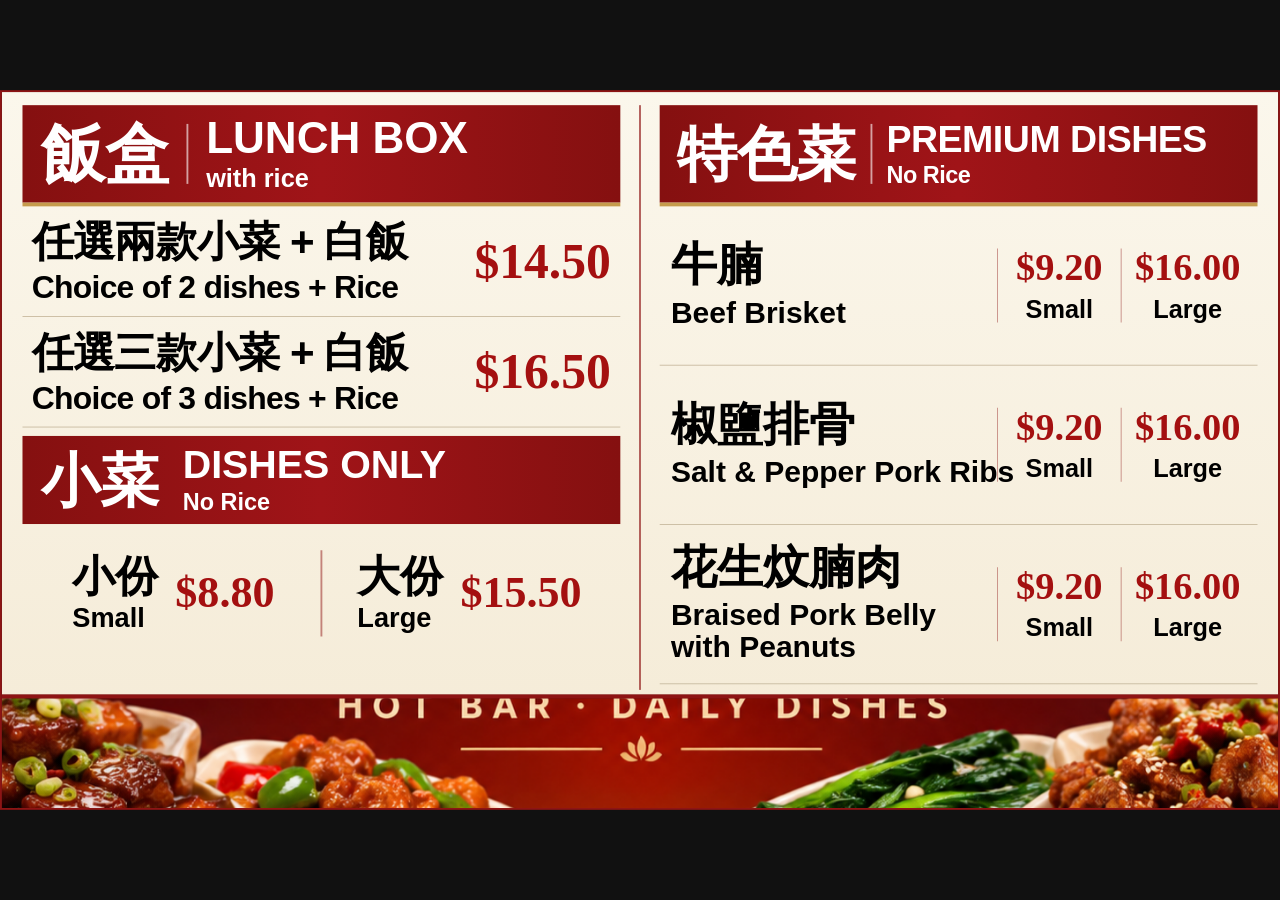
==== lunchbox.html @ f1360cfd "Update lunchbox.html" ====
<!DOCTYPE html>
<html lang="en">
<head>
<meta charset="UTF-8">

<meta
  name="viewport"
  content="width=device-width, initial-scale=1.0, maximum-scale=1.0"
>

<title>飯盒 | Lunch Box</title>

<style>

* {
  box-sizing: border-box;
}

html,
body {
  width: 100%;
  height: 100%;
  margin: 0;
  padding: 0;
  overflow: hidden;
  background: #111;
}

body {
  font-family:
    Arial,
    "Microsoft JhengHei",
    "PingFang TC",
    "Noto Sans CJK TC",
    sans-serif;
}


/* ========================================
   1366 × 768 DISPLAY CANVAS
   ======================================== */

#viewport {
  position: fixed;
  inset: 0;

  display: flex;
  align-items: center;
  justify-content: center;

  overflow: hidden;
  background: #111;
}

#menu {
  position: absolute;

  width: 1366px;
  height: 768px;

  left: 50%;
  top: 50%;

  transform-origin: center center;

  overflow: hidden;

  background:
    linear-gradient(
      180deg,
      #fbf7ec 0%,
      #f4ead5 100%
    );

  border: 2px solid #8d1414;
}


/* ========================================
   MAIN MENU AREA
   643 + 125 = 768
   ======================================== */

.menu-body {
  height: 643px;

  display: grid;

  grid-template-columns:
    1fr
    2px
    1fr;

  padding:
    14px 22px
    5px 22px;
}

.middle-divider {
  background:
    rgba(145,24,24,0.70);
}

.left {
  min-width: 0;
  padding-right: 20px;
}

.right {
  min-width: 0;
  padding-left: 20px;
}


/* ========================================
   MAIN RED HEADERS
   ======================================== */

.panel-header {
  height: 108px;

  display: flex;
  align-items: center;

  padding:
    0 20px;

  background:
    linear-gradient(
      90deg,
      #851010,
      #a01418,
      #851010
    );

  color: white;

  border-bottom:
    4px solid #c59b4c;

  overflow: hidden;
}

.panel-header-cn {
  flex-shrink: 0;

  font-size: 68px;
  font-weight: 900;

  line-height: 1;

  white-space: nowrap;
}

.panel-header-divider {
  flex-shrink: 0;

  width: 2px;
  height: 64px;

  margin:
    0 19px;

  background:
    rgba(255,255,255,0.60);
}

.panel-header-en {
  min-width: 0;

  font-size: 47px;
  font-weight: 900;

  line-height: 0.92;

  white-space: nowrap;
}

.panel-header-en small {
  display: block;

  margin-top: 9px;

  font-size: 27px;
  font-weight: 800;
}


/* Right header slightly tighter */

.right .panel-header {
  padding-left: 18px;
  padding-right: 12px;
}

.right .panel-header-cn {
  font-size: 64px;
}

.right .panel-header-divider {
  margin-left: 15px;
  margin-right: 15px;
}

.right .panel-header-en {
  font-size: 40px;
  letter-spacing: -0.5px;
}

.right .panel-header-en small {
  font-size: 25px;
}


/* ========================================
   LUNCH BOX OPTIONS
   ======================================== */

.lunch-row {
  height: 118px;

  display: grid;

  grid-template-columns:
    minmax(0,1fr)
    174px;

  align-items: center;

  padding:
    4px 10px;

  border-bottom:
    1px solid #cbbda3;
}

.lunch-copy {
  min-width: 0;
}

.lunch-cn {
  font-size: 45px;
  font-weight: 900;

  line-height: 1;

  white-space: nowrap;

  letter-spacing: -1px;
}

.lunch-en {
  margin-top: 9px;

  font-size: 34px;
  font-weight: 900;

  line-height: 1;

  white-space: nowrap;

  letter-spacing: -0.8px;
}

.price {
  text-align: right;

  font-family:
    Georgia,
    "Times New Roman",
    serif;

  font-size: 53px;
  font-weight: 800;

  line-height: 1;

  color: #a41010;

  white-space: nowrap;
}


/* ========================================
   DISHES ONLY HEADER
   ======================================== */

.dishes-header {
  height: 94px;

  margin-top: 9px;

  display: flex;
  align-items: center;

  padding:
    0 20px;

  background:
    linear-gradient(
      90deg,
      #851010,
      #a01418,
      #851010
    );

  color: white;
}

.dishes-cn {
  flex-shrink: 0;

  font-size: 63px;
  font-weight: 900;

  line-height: 1;

  white-space: nowrap;
}

.dishes-en {
  margin-left: 25px;

  font-size: 42px;
  font-weight: 900;

  line-height: 0.9;

  white-space: nowrap;
}

.dishes-en small {
  display: block;

  margin-top: 9px;

  font-size: 25px;
  font-weight: 800;
}


/* ========================================
   SMALL / LARGE
   ======================================== */

.size-area {
  height: 142px;

  display: grid;

  grid-template-columns:
    1fr
    2px
    1fr;

  align-items: center;

  padding:
    5px 4px 0 4px;
}

.size-divider {
  width: 2px;
  height: 92px;

  background:
    rgba(145,24,24,0.50);
}

.size-box {
  min-width: 0;

  display: flex;
  align-items: center;
  justify-content: center;

  gap: 18px;

  padding:
    0 8px;
}

.size-copy {
  flex: 0 0 auto;
}

.size-name-cn {
  font-size: 46px;
  font-weight: 900;

  line-height: 1;
}

.size-name-en {
  margin-top: 8px;

  font-size: 29px;
  font-weight: 900;

  line-height: 1;
}

.size-price {
  flex: 0 0 auto;

  text-align: left;

  font-family:
    Georgia,
    "Times New Roman",
    serif;

  font-size: 47px;
  font-weight: 800;

  line-height: 1;

  color: #a41010;

  white-space: nowrap;
}


/* ========================================
   PREMIUM DISHES
   ======================================== */

.premium-row {
  height: 170px;

  display: grid;

  grid-template-columns:
    minmax(0,1fr)
    132px
    142px;

  align-items: center;

  padding:
    5px 4px;

  border-bottom:
    1px solid #cbbda3;
}

.premium-copy {
  min-width: 0;

  padding-left: 8px;
  padding-right: 5px;
}

.premium-name-cn {
  font-size: 49px;
  font-weight: 900;

  line-height: 1;

  white-space: nowrap;
}

.premium-name-en {
  margin-top: 10px;

  font-size: 32px;
  font-weight: 900;

  line-height: 1.05;
}

.premium-name-en.single {
  white-space: nowrap;
}

.premium-price {
  text-align: center;

  border-left:
    1px solid rgba(145,24,24,0.45);
}

.premium-price-value {
  font-family:
    Georgia,
    "Times New Roman",
    serif;

  font-size: 41px;
  font-weight: 800;

  line-height: 1;

  color: #a41010;

  white-space: nowrap;
}

.premium-price-label {
  margin-top: 11px;

  font-size: 27px;
  font-weight: 900;

  line-height: 1;
}


/* ========================================
   LUNCH FOOTER IMAGE
   EXACTLY 125px TO MATCH BBQ PAGE
   ======================================== */

.food-strip {
  position: relative;

  width: 100%;
  height: 125px;

  overflow: hidden;

  border-top:
    4px solid #8e1414;

  background-color:
    #65110f;

  background-image:
    url("images/lunch-strip.png");

  background-repeat:
    no-repeat;

  background-size:
    cover;

  background-position:
    center center;
}

.food-strip::after {
  content: "";

  position: absolute;
  inset: 0;

  pointer-events: none;

  background:
    linear-gradient(
      90deg,
      rgba(70,10,8,0.08) 0%,
      transparent 12%,
      transparent 88%,
      rgba(70,10,8,0.08) 100%
    );
}

</style>
</head>


<body>

<div id="viewport">

<div id="menu">


<div class="menu-body">


<!-- LEFT SIDE -->

<div class="left">


<div class="panel-header">

  <div class="panel-header-cn">
    飯盒
  </div>

  <div class="panel-header-divider"></div>

  <div class="panel-header-en">
    LUNCH BOX

    <small>
      with rice
    </small>
  </div>

</div>


<div class="lunch-row">

  <div class="lunch-copy">

    <div class="lunch-cn">
      任選兩款小菜 + 白飯
    </div>

    <div class="lunch-en">
      Choice of 2 dishes + Rice
    </div>

  </div>

  <div class="price">
    $<span id="twoDishes">14.50</span>
  </div>

</div>


<div class="lunch-row">

  <div class="lunch-copy">

    <div class="lunch-cn">
      任選三款小菜 + 白飯
    </div>

    <div class="lunch-en">
      Choice of 3 dishes + Rice
    </div>

  </div>

  <div class="price">
    $<span id="threeDishes">16.50</span>
  </div>

</div>


<div class="dishes-header">

  <div class="dishes-cn">
    小菜
  </div>

  <div class="dishes-en">
    DISHES ONLY

    <small>
      No Rice
    </small>
  </div>

</div>


<div class="size-area">

  <div class="size-box">

    <div class="size-copy">

      <div class="size-name-cn">
        小份
      </div>

      <div class="size-name-en">
        Small
      </div>

    </div>

    <div class="size-price">
      $<span id="sideSmall">8.80</span>
    </div>

  </div>


  <div class="size-divider"></div>


  <div class="size-box">

    <div class="size-copy">

      <div class="size-name-cn">
        大份
      </div>

      <div class="size-name-en">
        Large
      </div>

    </div>

    <div class="size-price">
      $<span id="sideLarge">15.50</span>
    </div>

  </div>

</div>

</div>


<!-- CENTER -->

<div class="middle-divider"></div>


<!-- RIGHT SIDE -->

<div class="right">


<div class="panel-header">

  <div class="panel-header-cn">
    特色菜
  </div>

  <div class="panel-header-divider"></div>

  <div class="panel-header-en">
    PREMIUM DISHES

    <small>
      No Rice
    </small>
  </div>

</div>


<div class="premium-row">

  <div class="premium-copy">

    <div class="premium-name-cn">
      牛腩
    </div>

    <div class="premium-name-en single">
      Beef Brisket
    </div>

  </div>

  <div class="premium-price">

    <div class="premium-price-value">
      $<span data-price="premiumSmall">9.20</span>
    </div>

    <div class="premium-price-label">
      Small
    </div>

  </div>

  <div class="premium-price">

    <div class="premium-price-value">
      $<span data-price="premiumLarge">16.00</span>
    </div>

    <div class="premium-price-label">
      Large
    </div>

  </div>

</div>


<div class="premium-row">

  <div class="premium-copy">

    <div class="premium-name-cn">
      椒鹽排骨
    </div>

    <div class="premium-name-en single">
      Salt &amp; Pepper Pork Ribs
    </div>

  </div>

  <div class="premium-price">

    <div class="premium-price-value">
      $<span data-price="premiumSmall">9.20</span>
    </div>

    <div class="premium-price-label">
      Small
    </div>

  </div>

  <div class="premium-price">

    <div class="premium-price-value">
      $<span data-price="premiumLarge">16.00</span>
    </div>

    <div class="premium-price-label">
      Large
    </div>

  </div>

</div>


<div class="premium-row">

  <div class="premium-copy">

    <div class="premium-name-cn">
      花生炆腩肉
    </div>

    <div class="premium-name-en">
      Braised Pork Belly<br>
      with Peanuts
    </div>

  </div>

  <div class="premium-price">

    <div class="premium-price-value">
      $<span data-price="premiumSmall">9.20</span>
    </div>

    <div class="premium-price-label">
      Small
    </div>

  </div>

  <div class="premium-price">

    <div class="premium-price-value">
      $<span data-price="premiumLarge">16.00</span>
    </div>

    <div class="premium-price-label">
      Large
    </div>

  </div>

</div>


</div>

</div>


<!-- FOOTER IMAGE -->

<div class="food-strip"></div>


</div>
</div>


<script>

function fitMenu() {

  const menu =
    document.getElementById("menu");

  const designWidth = 1366;
  const designHeight = 768;

  const scaleX =
    window.innerWidth / designWidth;

  const scaleY =
    window.innerHeight / designHeight;

  const scale =
    Math.min(
      scaleX,
      scaleY
    );

  menu.style.transform =
    "translate(-50%, -50%) scale(" +
    scale +
    ")";
}

fitMenu();

window.addEventListener(
  "resize",
  fitMenu
);

window.addEventListener(
  "orientationchange",
  function() {

    setTimeout(
      fitMenu,
      300
    );

  }
);


function setSinglePrice(
  id,
  value
) {

  const element =
    document.getElementById(id);

  if (element) {

    element.textContent =
      Number(value).toFixed(2);

  }

}


function setRepeatedPrice(
  key,
  value
) {

  const elements =
    document.querySelectorAll(
      '[data-price="' +
      key +
      '"]'
    );

  for (
    let i = 0;
    i < elements.length;
    i++
  ) {

    elements[i].textContent =
      Number(value).toFixed(2);

  }

}


async function loadPrices() {

  try {

    const response =
      await fetch(
        "menu-data.json?t=" +
        Date.now(),
        {
          cache: "no-store"
        }
      );

    if (!response.ok) {

      throw new Error(
        "HTTP " +
        response.status
      );

    }

    const data =
      await response.json();

    if (!data.lunchbox) {

      throw new Error(
        "Lunchbox data missing"
      );

    }

    const lunch =
      data.lunchbox;

    setSinglePrice(
      "twoDishes",
      lunch.twoDishes
    );

    setSinglePrice(
      "threeDishes",
      lunch.threeDishes
    );

    setSinglePrice(
      "sideSmall",
      lunch.sideSmall
    );

    setSinglePrice(
      "sideLarge",
      lunch.sideLarge
    );

    setRepeatedPrice(
      "premiumSmall",
      lunch.premiumSmall
    );

    setRepeatedPrice(
      "premiumLarge",
      lunch.premiumLarge
    );

  }

  catch (error) {

    console.log(
      "Price loading failed:",
      error
    );

  }

}

loadPrices();

setInterval(
  loadPrices,
  300000
);

</script>

</body>
</html>
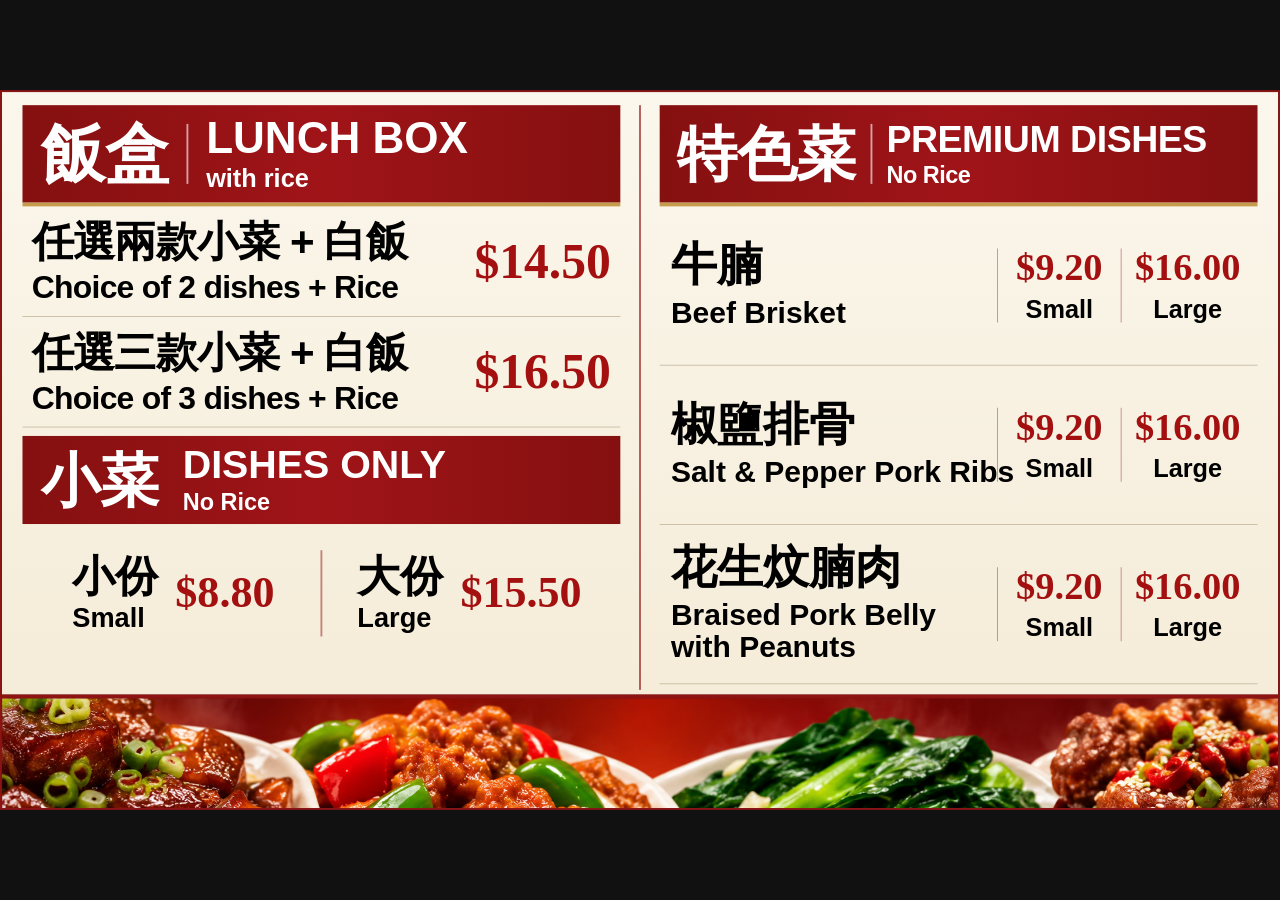
==== commit 8b7dcded: "Update lunchbox.html" ====
--- a/lunchbox.html
+++ b/lunchbox.html
@@ -186,7 +186,7 @@
 }
 
 
-/* Right header slightly tighter */
+/* RIGHT HEADER */
 
 .right .panel-header {
   padding-left: 18px;
@@ -508,7 +508,9 @@
 
 /* ========================================
    LUNCH FOOTER IMAGE
-   EXACTLY 125px TO MATCH BBQ PAGE
+
+   Footer remains exactly 125px high.
+   Image shifted UP 22px inside frame.
    ======================================== */
 
 .food-strip {
@@ -522,8 +524,7 @@
   border-top:
     4px solid #8e1414;
 
-  background-color:
-    #65110f;
+  background-color: #65110f;
 
   background-image:
     url("images/lunch-strip.png");
@@ -535,7 +536,7 @@
     cover;
 
   background-position:
-    center center;
+    center calc(50% - 22px);
 }
 
 .food-strip::after {
@@ -570,7 +571,9 @@
 <div class="menu-body">
 
 
-<!-- LEFT SIDE -->
+<!-- =====================================
+     LEFT SIDE
+     ===================================== -->
 
 <div class="left">
 
@@ -655,6 +658,7 @@
 
 <div class="size-area">
 
+
   <div class="size-box">
 
     <div class="size-copy">
@@ -699,17 +703,23 @@
 
   </div>
 
-</div>
-
-</div>
-
-
-<!-- CENTER -->
+
+</div>
+
+
+</div>
+
+
+<!-- =====================================
+     CENTER DIVIDER
+     ===================================== -->
 
 <div class="middle-divider"></div>
 
 
-<!-- RIGHT SIDE -->
+<!-- =====================================
+     RIGHT SIDE
+     ===================================== -->
 
 <div class="right">
 
@@ -733,6 +743,8 @@
 </div>
 
 
+<!-- BEEF BRISKET -->
+
 <div class="premium-row">
 
   <div class="premium-copy">
@@ -747,6 +759,7 @@
 
   </div>
 
+
   <div class="premium-price">
 
     <div class="premium-price-value">
@@ -759,6 +772,7 @@
 
   </div>
 
+
   <div class="premium-price">
 
     <div class="premium-price-value">
@@ -774,6 +788,8 @@
 </div>
 
 
+<!-- SALT & PEPPER PORK RIBS -->
+
 <div class="premium-row">
 
   <div class="premium-copy">
@@ -788,6 +804,7 @@
 
   </div>
 
+
   <div class="premium-price">
 
     <div class="premium-price-value">
@@ -800,6 +817,7 @@
 
   </div>
 
+
   <div class="premium-price">
 
     <div class="premium-price-value">
@@ -814,6 +832,8 @@
 
 </div>
 
+
+<!-- BRAISED PORK BELLY -->
 
 <div class="premium-row">
 
@@ -830,6 +850,7 @@
 
   </div>
 
+
   <div class="premium-price">
 
     <div class="premium-price-value">
@@ -842,6 +863,7 @@
 
   </div>
 
+
   <div class="premium-price">
 
     <div class="premium-price-value">
@@ -862,7 +884,9 @@
 </div>
 
 
-<!-- FOOTER IMAGE -->
+<!-- =====================================
+     FOOTER IMAGE
+     ===================================== -->
 
 <div class="food-strip"></div>
 
@@ -872,6 +896,11 @@
 
 
 <script>
+
+
+/* ========================================
+   FIT 1366 × 768 TO AVAILABLE SCREEN
+   ======================================== */
 
 function fitMenu() {
 
@@ -899,13 +928,16 @@
     ")";
 }
 
+
 fitMenu();
+
 
 window.addEventListener(
   "resize",
   fitMenu
 );
 
+
 window.addEventListener(
   "orientationchange",
   function() {
@@ -918,6 +950,10 @@
   }
 );
 
+
+/* ========================================
+   PRICE HELPERS
+   ======================================== */
 
 function setSinglePrice(
   id,
@@ -962,6 +998,10 @@
 
 }
 
+
+/* ========================================
+   LOAD PRICES
+   ======================================== */
 
 async function loadPrices() {
 
@@ -976,6 +1016,7 @@
         }
       );
 
+
     if (!response.ok) {
 
       throw new Error(
@@ -985,8 +1026,10 @@
 
     }
 
+
     const data =
       await response.json();
+
 
     if (!data.lunchbox) {
 
@@ -996,8 +1039,10 @@
 
     }
 
+
     const lunch =
       data.lunchbox;
+
 
     setSinglePrice(
       "twoDishes",
@@ -1042,13 +1087,16 @@
 
 }
 
+
 loadPrices();
+
 
 setInterval(
   loadPrices,
   300000
 );
 
+
 </script>
 
 </body>
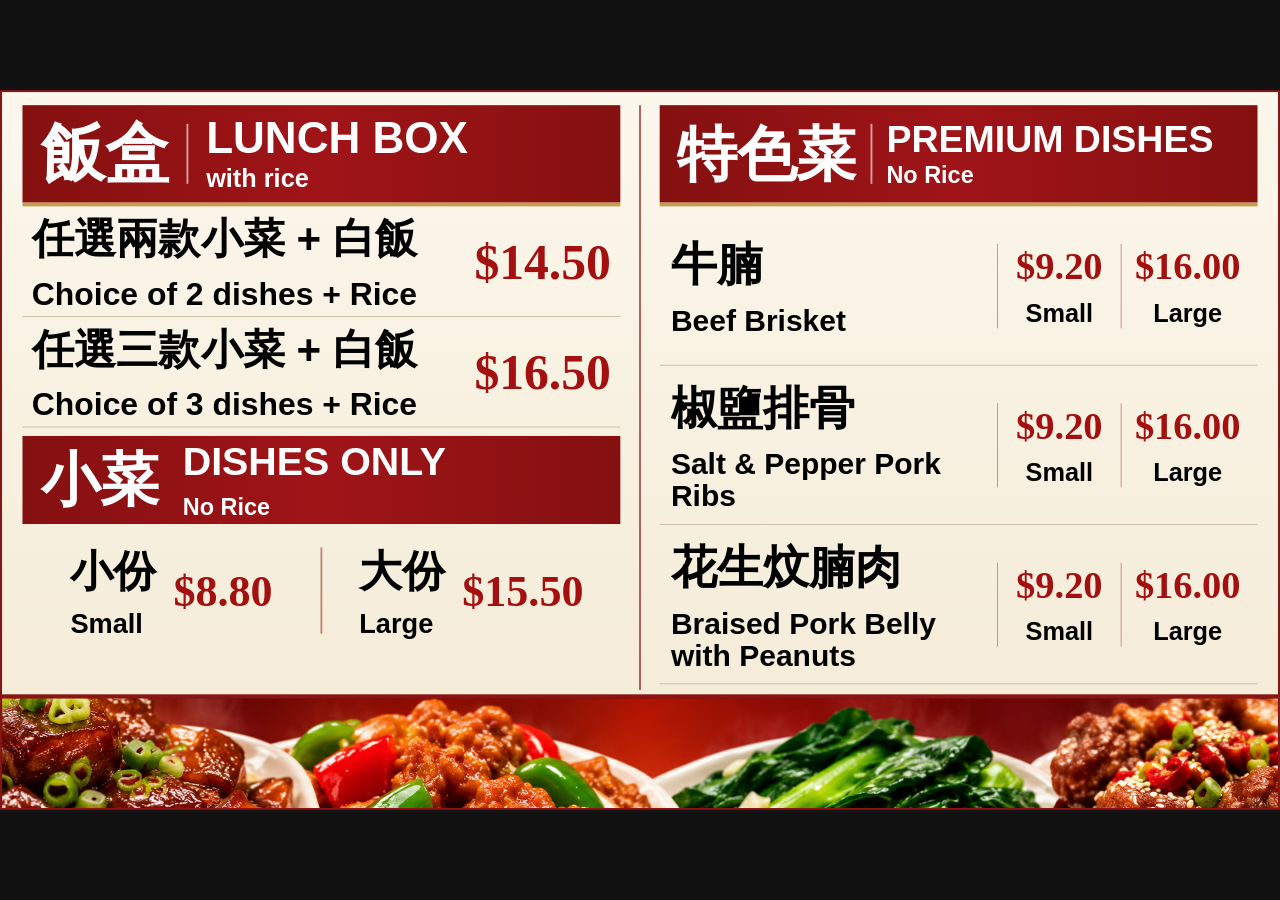
==== commit 522ae811: "Update lunchbox.html" ====
--- a/lunchbox.html
+++ b/lunchbox.html
@@ -1,6 +1,8 @@
 <!DOCTYPE html>
 <html lang="en">
+
 <head>
+
 <meta charset="UTF-8">
 
 <meta
@@ -10,6 +12,11 @@
 
 <title>飯盒 | Lunch Box</title>
 
+<link
+  rel="stylesheet"
+  href="shared.css"
+>
+
 <style>
 
 * {
@@ -20,9 +27,12 @@
 body {
   width: 100%;
   height: 100%;
+
   margin: 0;
   padding: 0;
+
   overflow: hidden;
+
   background: #111;
 }
 
@@ -35,11 +45,6 @@
     sans-serif;
 }
 
-
-/* ========================================
-   1366 × 768 DISPLAY CANVAS
-   ======================================== */
-
 #viewport {
   position: fixed;
   inset: 0;
@@ -49,6 +54,7 @@
   justify-content: center;
 
   overflow: hidden;
+
   background: #111;
 }
 
@@ -61,7 +67,8 @@
   left: 50%;
   top: 50%;
 
-  transform-origin: center center;
+  transform-origin:
+    center center;
 
   overflow: hidden;
 
@@ -72,14 +79,12 @@
       #f4ead5 100%
     );
 
-  border: 2px solid #8d1414;
-}
-
-
-/* ========================================
-   MAIN MENU AREA
-   643 + 125 = 768
-   ======================================== */
+  border:
+    2px solid #8d1414;
+}
+
+
+/* MAIN AREA */
 
 .menu-body {
   height: 643px;
@@ -103,18 +108,18 @@
 
 .left {
   min-width: 0;
+
   padding-right: 20px;
 }
 
 .right {
   min-width: 0;
+
   padding-left: 20px;
 }
 
 
-/* ========================================
-   MAIN RED HEADERS
-   ======================================== */
+/* HEADERS */
 
 .panel-header {
   height: 108px;
@@ -147,8 +152,6 @@
   font-size: 68px;
   font-weight: 900;
 
-  line-height: 1;
-
   white-space: nowrap;
 }
 
@@ -182,7 +185,6 @@
   margin-top: 9px;
 
   font-size: 27px;
-  font-weight: 800;
 }
 
 
@@ -198,13 +200,12 @@
 }
 
 .right .panel-header-divider {
-  margin-left: 15px;
-  margin-right: 15px;
+  margin:
+    0 15px;
 }
 
 .right .panel-header-en {
   font-size: 40px;
-  letter-spacing: -0.5px;
 }
 
 .right .panel-header-en small {
@@ -212,9 +213,7 @@
 }
 
 
-/* ========================================
-   LUNCH BOX OPTIONS
-   ======================================== */
+/* LUNCH ROWS */
 
 .lunch-row {
   height: 118px;
@@ -234,19 +233,11 @@
     1px solid #cbbda3;
 }
 
-.lunch-copy {
-  min-width: 0;
-}
-
 .lunch-cn {
   font-size: 45px;
   font-weight: 900;
 
-  line-height: 1;
-
   white-space: nowrap;
-
-  letter-spacing: -1px;
 }
 
 .lunch-en {
@@ -255,11 +246,7 @@
   font-size: 34px;
   font-weight: 900;
 
-  line-height: 1;
-
   white-space: nowrap;
-
-  letter-spacing: -0.8px;
 }
 
 .price {
@@ -273,17 +260,13 @@
   font-size: 53px;
   font-weight: 800;
 
-  line-height: 1;
-
   color: #a41010;
 
   white-space: nowrap;
 }
 
 
-/* ========================================
-   DISHES ONLY HEADER
-   ======================================== */
+/* DISHES ONLY */
 
 .dishes-header {
   height: 94px;
@@ -308,14 +291,8 @@
 }
 
 .dishes-cn {
-  flex-shrink: 0;
-
   font-size: 63px;
   font-weight: 900;
-
-  line-height: 1;
-
-  white-space: nowrap;
 }
 
 .dishes-en {
@@ -323,10 +300,6 @@
 
   font-size: 42px;
   font-weight: 900;
-
-  line-height: 0.9;
-
-  white-space: nowrap;
 }
 
 .dishes-en small {
@@ -335,13 +308,10 @@
   margin-top: 9px;
 
   font-size: 25px;
-  font-weight: 800;
-}
-
-
-/* ========================================
-   SMALL / LARGE
-   ======================================== */
+}
+
+
+/* SMALL / LARGE */
 
 .size-area {
   height: 142px;
@@ -354,9 +324,6 @@
     1fr;
 
   align-items: center;
-
-  padding:
-    5px 4px 0 4px;
 }
 
 .size-divider {
@@ -368,27 +335,17 @@
 }
 
 .size-box {
-  min-width: 0;
-
   display: flex;
+
   align-items: center;
   justify-content: center;
 
   gap: 18px;
-
-  padding:
-    0 8px;
-}
-
-.size-copy {
-  flex: 0 0 auto;
 }
 
 .size-name-cn {
   font-size: 46px;
   font-weight: 900;
-
-  line-height: 1;
 }
 
 .size-name-en {
@@ -396,15 +353,9 @@
 
   font-size: 29px;
   font-weight: 900;
-
-  line-height: 1;
 }
 
 .size-price {
-  flex: 0 0 auto;
-
-  text-align: left;
-
   font-family:
     Georgia,
     "Times New Roman",
@@ -413,17 +364,13 @@
   font-size: 47px;
   font-weight: 800;
 
-  line-height: 1;
-
   color: #a41010;
 
   white-space: nowrap;
 }
 
 
-/* ========================================
-   PREMIUM DISHES
-   ======================================== */
+/* PREMIUM */
 
 .premium-row {
   height: 170px;
@@ -445,18 +392,13 @@
 }
 
 .premium-copy {
-  min-width: 0;
-
   padding-left: 8px;
-  padding-right: 5px;
 }
 
 .premium-name-cn {
   font-size: 49px;
   font-weight: 900;
 
-  line-height: 1;
-
   white-space: nowrap;
 }
 
@@ -467,10 +409,6 @@
   font-weight: 900;
 
   line-height: 1.05;
-}
-
-.premium-name-en.single {
-  white-space: nowrap;
 }
 
 .premium-price {
@@ -489,8 +427,6 @@
   font-size: 41px;
   font-weight: 800;
 
-  line-height: 1;
-
   color: #a41010;
 
   white-space: nowrap;
@@ -501,21 +437,12 @@
 
   font-size: 27px;
   font-weight: 900;
-
-  line-height: 1;
-}
-
-
-/* ========================================
-   LUNCH FOOTER IMAGE
-
-   Footer remains exactly 125px high.
-   Image shifted UP 22px inside frame.
-   ======================================== */
+}
+
+
+/* FOOTER */
 
 .food-strip {
-  position: relative;
-
   width: 100%;
   height: 125px;
 
@@ -524,7 +451,8 @@
   border-top:
     4px solid #8e1414;
 
-  background-color: #65110f;
+  background-color:
+    #65110f;
 
   background-image:
     url("images/lunch-strip.png");
@@ -539,25 +467,8 @@
     center calc(50% - 22px);
 }
 
-.food-strip::after {
-  content: "";
-
-  position: absolute;
-  inset: 0;
-
-  pointer-events: none;
-
-  background:
-    linear-gradient(
-      90deg,
-      rgba(70,10,8,0.08) 0%,
-      transparent 12%,
-      transparent 88%,
-      rgba(70,10,8,0.08) 100%
-    );
-}
-
 </style>
+
 </head>
 
 
@@ -571,87 +482,85 @@
 <div class="menu-body">
 
 
-<!-- =====================================
-     LEFT SIDE
-     ===================================== -->
-
 <div class="left">
 
 
 <div class="panel-header">
 
-  <div class="panel-header-cn">
-    飯盒
-  </div>
-
-  <div class="panel-header-divider"></div>
-
-  <div class="panel-header-en">
-    LUNCH BOX
-
-    <small>
-      with rice
-    </small>
-  </div>
+<div class="panel-header-cn">
+飯盒
+</div>
+
+<div class="panel-header-divider"></div>
+
+<div class="panel-header-en">
+LUNCH BOX
+
+<small>
+with rice
+</small>
+
+</div>
 
 </div>
 
 
 <div class="lunch-row">
 
-  <div class="lunch-copy">
-
-    <div class="lunch-cn">
-      任選兩款小菜 + 白飯
-    </div>
-
-    <div class="lunch-en">
-      Choice of 2 dishes + Rice
-    </div>
-
-  </div>
-
-  <div class="price">
-    $<span id="twoDishes">14.50</span>
-  </div>
+<div>
+
+<div class="lunch-cn">
+任選兩款小菜 + 白飯
+</div>
+
+<div class="lunch-en">
+Choice of 2 dishes + Rice
+</div>
+
+</div>
+
+<div class="price">
+$<span id="twoDishes">14.50</span>
+</div>
 
 </div>
 
 
 <div class="lunch-row">
 
-  <div class="lunch-copy">
-
-    <div class="lunch-cn">
-      任選三款小菜 + 白飯
-    </div>
-
-    <div class="lunch-en">
-      Choice of 3 dishes + Rice
-    </div>
-
-  </div>
-
-  <div class="price">
-    $<span id="threeDishes">16.50</span>
-  </div>
+<div>
+
+<div class="lunch-cn">
+任選三款小菜 + 白飯
+</div>
+
+<div class="lunch-en">
+Choice of 3 dishes + Rice
+</div>
+
+</div>
+
+<div class="price">
+$<span id="threeDishes">16.50</span>
+</div>
 
 </div>
 
 
 <div class="dishes-header">
 
-  <div class="dishes-cn">
-    小菜
-  </div>
-
-  <div class="dishes-en">
-    DISHES ONLY
-
-    <small>
-      No Rice
-    </small>
-  </div>
+<div class="dishes-cn">
+小菜
+</div>
+
+<div class="dishes-en">
+DISHES ONLY
+
+<small>
+No Rice
+</small>
+
+</div>
 
 </div>
 
@@ -659,278 +568,243 @@
 <div class="size-area">
 
 
-  <div class="size-box">
-
-    <div class="size-copy">
-
-      <div class="size-name-cn">
-        小份
-      </div>
-
-      <div class="size-name-en">
-        Small
-      </div>
-
-    </div>
-
-    <div class="size-price">
-      $<span id="sideSmall">8.80</span>
-    </div>
-
-  </div>
-
-
-  <div class="size-divider"></div>
-
-
-  <div class="size-box">
-
-    <div class="size-copy">
-
-      <div class="size-name-cn">
-        大份
-      </div>
-
-      <div class="size-name-en">
-        Large
-      </div>
-
-    </div>
-
-    <div class="size-price">
-      $<span id="sideLarge">15.50</span>
-    </div>
-
-  </div>
-
-
-</div>
-
-
-</div>
-
-
-<!-- =====================================
-     CENTER DIVIDER
-     ===================================== -->
+<div class="size-box">
+
+<div>
+
+<div class="size-name-cn">
+小份
+</div>
+
+<div class="size-name-en">
+Small
+</div>
+
+</div>
+
+<div class="size-price">
+$<span id="sideSmall">8.80</span>
+</div>
+
+</div>
+
+
+<div class="size-divider"></div>
+
+
+<div class="size-box">
+
+<div>
+
+<div class="size-name-cn">
+大份
+</div>
+
+<div class="size-name-en">
+Large
+</div>
+
+</div>
+
+<div class="size-price">
+$<span id="sideLarge">15.50</span>
+</div>
+
+</div>
+
+
+</div>
+
+
+</div>
+
 
 <div class="middle-divider"></div>
 
 
-<!-- =====================================
-     RIGHT SIDE
-     ===================================== -->
-
 <div class="right">
 
 
 <div class="panel-header">
 
-  <div class="panel-header-cn">
-    特色菜
-  </div>
-
-  <div class="panel-header-divider"></div>
-
-  <div class="panel-header-en">
-    PREMIUM DISHES
-
-    <small>
-      No Rice
-    </small>
-  </div>
-
-</div>
-
-
-<!-- BEEF BRISKET -->
+<div class="panel-header-cn">
+特色菜
+</div>
+
+<div class="panel-header-divider"></div>
+
+<div class="panel-header-en">
+PREMIUM DISHES
+
+<small>
+No Rice
+</small>
+
+</div>
+
+</div>
+
 
 <div class="premium-row">
 
-  <div class="premium-copy">
-
-    <div class="premium-name-cn">
-      牛腩
-    </div>
-
-    <div class="premium-name-en single">
-      Beef Brisket
-    </div>
-
-  </div>
-
-
-  <div class="premium-price">
-
-    <div class="premium-price-value">
-      $<span data-price="premiumSmall">9.20</span>
-    </div>
-
-    <div class="premium-price-label">
-      Small
-    </div>
-
-  </div>
-
-
-  <div class="premium-price">
-
-    <div class="premium-price-value">
-      $<span data-price="premiumLarge">16.00</span>
-    </div>
-
-    <div class="premium-price-label">
-      Large
-    </div>
-
-  </div>
-
-</div>
-
-
-<!-- SALT & PEPPER PORK RIBS -->
+<div class="premium-copy">
+
+<div class="premium-name-cn">
+牛腩
+</div>
+
+<div class="premium-name-en">
+Beef Brisket
+</div>
+
+</div>
+
+<div class="premium-price">
+
+<div class="premium-price-value">
+$<span data-price="premiumSmall">9.20</span>
+</div>
+
+<div class="premium-price-label">
+Small
+</div>
+
+</div>
+
+<div class="premium-price">
+
+<div class="premium-price-value">
+$<span data-price="premiumLarge">16.00</span>
+</div>
+
+<div class="premium-price-label">
+Large
+</div>
+
+</div>
+
+</div>
+
 
 <div class="premium-row">
 
-  <div class="premium-copy">
-
-    <div class="premium-name-cn">
-      椒鹽排骨
-    </div>
-
-    <div class="premium-name-en single">
-      Salt &amp; Pepper Pork Ribs
-    </div>
-
-  </div>
-
-
-  <div class="premium-price">
-
-    <div class="premium-price-value">
-      $<span data-price="premiumSmall">9.20</span>
-    </div>
-
-    <div class="premium-price-label">
-      Small
-    </div>
-
-  </div>
-
-
-  <div class="premium-price">
-
-    <div class="premium-price-value">
-      $<span data-price="premiumLarge">16.00</span>
-    </div>
-
-    <div class="premium-price-label">
-      Large
-    </div>
-
-  </div>
-
-</div>
-
-
-<!-- BRAISED PORK BELLY -->
+<div class="premium-copy">
+
+<div class="premium-name-cn">
+椒鹽排骨
+</div>
+
+<div class="premium-name-en">
+Salt &amp; Pepper Pork Ribs
+</div>
+
+</div>
+
+<div class="premium-price">
+
+<div class="premium-price-value">
+$<span data-price="premiumSmall">9.20</span>
+</div>
+
+<div class="premium-price-label">
+Small
+</div>
+
+</div>
+
+<div class="premium-price">
+
+<div class="premium-price-value">
+$<span data-price="premiumLarge">16.00</span>
+</div>
+
+<div class="premium-price-label">
+Large
+</div>
+
+</div>
+
+</div>
+
 
 <div class="premium-row">
 
-  <div class="premium-copy">
-
-    <div class="premium-name-cn">
-      花生炆腩肉
-    </div>
-
-    <div class="premium-name-en">
-      Braised Pork Belly<br>
-      with Peanuts
-    </div>
-
-  </div>
-
-
-  <div class="premium-price">
-
-    <div class="premium-price-value">
-      $<span data-price="premiumSmall">9.20</span>
-    </div>
-
-    <div class="premium-price-label">
-      Small
-    </div>
-
-  </div>
-
-
-  <div class="premium-price">
-
-    <div class="premium-price-value">
-      $<span data-price="premiumLarge">16.00</span>
-    </div>
-
-    <div class="premium-price-label">
-      Large
-    </div>
-
-  </div>
-
-</div>
-
-
-</div>
-
-</div>
-
-
-<!-- =====================================
-     FOOTER IMAGE
-     ===================================== -->
+<div class="premium-copy">
+
+<div class="premium-name-cn">
+花生炆腩肉
+</div>
+
+<div class="premium-name-en">
+Braised Pork Belly<br>
+with Peanuts
+</div>
+
+</div>
+
+<div class="premium-price">
+
+<div class="premium-price-value">
+$<span data-price="premiumSmall">9.20</span>
+</div>
+
+<div class="premium-price-label">
+Small
+</div>
+
+</div>
+
+<div class="premium-price">
+
+<div class="premium-price-value">
+$<span data-price="premiumLarge">16.00</span>
+</div>
+
+<div class="premium-price-label">
+Large
+</div>
+
+</div>
+
+</div>
+
+
+</div>
+
+</div>
+
 
 <div class="food-strip"></div>
 
 
 </div>
+
 </div>
 
 
 <script>
 
-
-/* ========================================
-   FIT 1366 × 768 TO AVAILABLE SCREEN
-   ======================================== */
-
 function fitMenu() {
 
   const menu =
-    document.getElementById("menu");
-
-  const designWidth = 1366;
-  const designHeight = 768;
-
-  const scaleX =
-    window.innerWidth / designWidth;
-
-  const scaleY =
-    window.innerHeight / designHeight;
+    document.getElementById(
+      "menu"
+    );
 
   const scale =
     Math.min(
-      scaleX,
-      scaleY
+      window.innerWidth / 1366,
+      window.innerHeight / 768
     );
 
   menu.style.transform =
     "translate(-50%, -50%) scale(" +
     scale +
     ")";
-}
-
+
+}
 
 fitMenu();
-
 
 window.addEventListener(
   "resize",
@@ -938,35 +812,21 @@
 );
 
 
-window.addEventListener(
-  "orientationchange",
-  function() {
-
-    setTimeout(
-      fitMenu,
-      300
-    );
-
-  }
-);
-
-
-/* ========================================
-   PRICE HELPERS
-   ======================================== */
-
 function setSinglePrice(
   id,
   value
 ) {
 
   const element =
-    document.getElementById(id);
+    document.getElementById(
+      id
+    );
 
   if (element) {
 
     element.textContent =
-      Number(value).toFixed(2);
+      Number(value)
+        .toFixed(2);
 
   }
 
@@ -978,30 +838,24 @@
   value
 ) {
 
-  const elements =
-    document.querySelectorAll(
+  document
+    .querySelectorAll(
       '[data-price="' +
       key +
       '"]'
-    );
-
-  for (
-    let i = 0;
-    i < elements.length;
-    i++
-  ) {
-
-    elements[i].textContent =
-      Number(value).toFixed(2);
-
-  }
-
-}
-
-
-/* ========================================
-   LOAD PRICES
-   ======================================== */
+    )
+    .forEach(
+      function(element) {
+
+        element.textContent =
+          Number(value)
+            .toFixed(2);
+
+      }
+    );
+
+}
+
 
 async function loadPrices() {
 
@@ -1012,32 +866,14 @@
         "menu-data.json?t=" +
         Date.now(),
         {
-          cache: "no-store"
+          cache:
+            "no-store"
         }
       );
 
 
-    if (!response.ok) {
-
-      throw new Error(
-        "HTTP " +
-        response.status
-      );
-
-    }
-
-
     const data =
       await response.json();
-
-
-    if (!data.lunchbox) {
-
-      throw new Error(
-        "Lunchbox data missing"
-      );
-
-    }
 
 
     const lunch =
@@ -1079,8 +915,7 @@
   catch (error) {
 
     console.log(
-      "Price loading failed:",
-      error
+      "Using cached/default prices."
     );
 
   }
@@ -1089,7 +924,6 @@
 
 
 loadPrices();
-
 
 setInterval(
   loadPrices,
@@ -1097,6 +931,43 @@
 );
 
 
+/* SHARED SCREENSAVER */
+
+const sharedScript =
+  document.createElement(
+    "script"
+  );
+
+sharedScript.src =
+  "shared.js?t=" +
+  Date.now();
+
+document.body.appendChild(
+  sharedScript
+);
+
+
+/* OFFLINE SERVICE WORKER */
+
+if (
+  "serviceWorker" in navigator
+) {
+
+  window.addEventListener(
+    "load",
+    function() {
+
+      navigator
+        .serviceWorker
+        .register(
+          "service-worker.js"
+        );
+
+    }
+  );
+
+}
+
 </script>
 
 </body>
--- a/shared.css
+++ b/shared.css
@@ -0,0 +1,16 @@
+html,
+body {
+  width: 100%;
+  height: 100%;
+  margin: 0;
+  padding: 0;
+  overflow: hidden;
+}
+
+body.screensaver-active {
+  background: #000 !important;
+}
+
+body.screensaver-active #viewport {
+  visibility: hidden !important;
+}
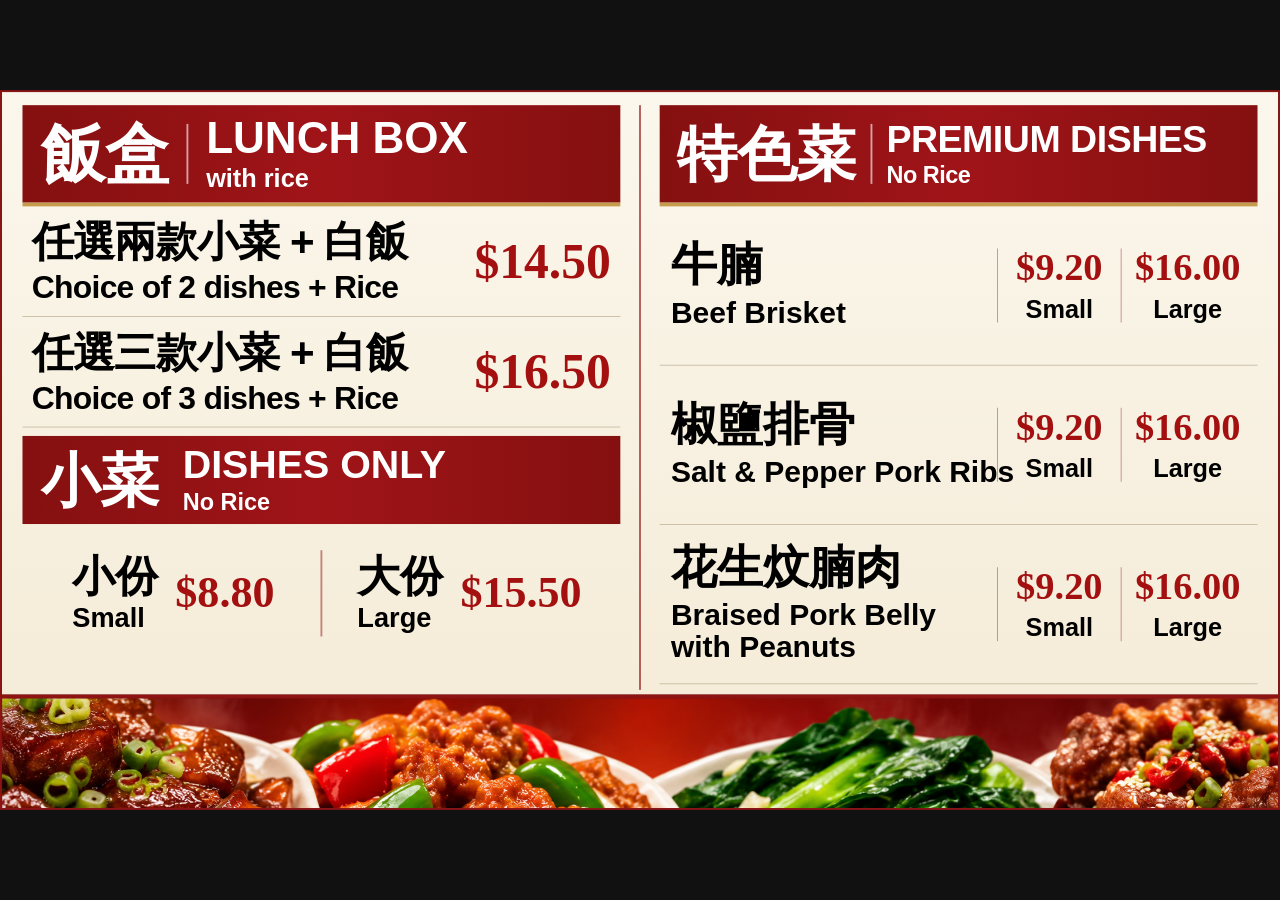
==== commit 165e370a: "Update lunchbox.html" ====
--- a/lunchbox.html
+++ b/lunchbox.html
@@ -1,4 +1,5 @@
 <!DOCTYPE html>
+
 <html lang="en">
 
 <head>
@@ -23,6 +24,7 @@
   box-sizing: border-box;
 }
 
+
 html,
 body {
   width: 100%;
@@ -35,6 +37,7 @@
 
   background: #111;
 }
+
 
 body {
   font-family:
@@ -45,6 +48,11 @@
     sans-serif;
 }
 
+
+/* ========================================
+   VIEWPORT
+   ======================================== */
+
 #viewport {
   position: fixed;
   inset: 0;
@@ -57,6 +65,7 @@
 
   background: #111;
 }
+
 
 #menu {
   position: absolute;
@@ -84,7 +93,10 @@
 }
 
 
-/* MAIN AREA */
+/* ========================================
+   MAIN AREA
+   643 + 125 = 768
+   ======================================== */
 
 .menu-body {
   height: 643px;
@@ -101,10 +113,17 @@
     5px 22px;
 }
 
+
 .middle-divider {
   background:
-    rgba(145,24,24,0.70);
-}
+    rgba(
+      145,
+      24,
+      24,
+      0.70
+    );
+}
+
 
 .left {
   min-width: 0;
@@ -112,6 +131,7 @@
   padding-right: 20px;
 }
 
+
 .right {
   min-width: 0;
 
@@ -119,7 +139,9 @@
 }
 
 
-/* HEADERS */
+/* ========================================
+   MAIN RED HEADERS
+   ======================================== */
 
 .panel-header {
   height: 108px;
@@ -146,14 +168,18 @@
   overflow: hidden;
 }
 
+
 .panel-header-cn {
   flex-shrink: 0;
 
   font-size: 68px;
   font-weight: 900;
 
+  line-height: 1;
+
   white-space: nowrap;
 }
+
 
 .panel-header-divider {
   flex-shrink: 0;
@@ -165,8 +191,14 @@
     0 19px;
 
   background:
-    rgba(255,255,255,0.60);
-}
+    rgba(
+      255,
+      255,
+      255,
+      0.60
+    );
+}
+
 
 .panel-header-en {
   min-width: 0;
@@ -179,41 +211,53 @@
   white-space: nowrap;
 }
 
+
 .panel-header-en small {
   display: block;
 
   margin-top: 9px;
 
   font-size: 27px;
-}
-
-
-/* RIGHT HEADER */
+  font-weight: 800;
+}
+
+
+/* ========================================
+   RIGHT HEADER
+   ======================================== */
 
 .right .panel-header {
   padding-left: 18px;
   padding-right: 12px;
 }
 
+
 .right .panel-header-cn {
   font-size: 64px;
 }
 
+
 .right .panel-header-divider {
-  margin:
-    0 15px;
-}
+  margin-left: 15px;
+  margin-right: 15px;
+}
+
 
 .right .panel-header-en {
   font-size: 40px;
-}
+
+  letter-spacing: -0.5px;
+}
+
 
 .right .panel-header-en small {
   font-size: 25px;
 }
 
 
-/* LUNCH ROWS */
+/* ========================================
+   LUNCH BOX OPTIONS
+   ======================================== */
 
 .lunch-row {
   height: 118px;
@@ -233,12 +277,23 @@
     1px solid #cbbda3;
 }
 
+
+.lunch-copy {
+  min-width: 0;
+}
+
+
 .lunch-cn {
   font-size: 45px;
   font-weight: 900;
 
+  line-height: 1;
+
   white-space: nowrap;
-}
+
+  letter-spacing: -1px;
+}
+
 
 .lunch-en {
   margin-top: 9px;
@@ -246,8 +301,13 @@
   font-size: 34px;
   font-weight: 900;
 
+  line-height: 1;
+
   white-space: nowrap;
-}
+
+  letter-spacing: -0.8px;
+}
+
 
 .price {
   text-align: right;
@@ -260,13 +320,17 @@
   font-size: 53px;
   font-weight: 800;
 
+  line-height: 1;
+
   color: #a41010;
 
   white-space: nowrap;
 }
 
 
-/* DISHES ONLY */
+/* ========================================
+   DISHES ONLY HEADER
+   ======================================== */
 
 .dishes-header {
   height: 94px;
@@ -290,17 +354,30 @@
   color: white;
 }
 
+
 .dishes-cn {
+  flex-shrink: 0;
+
   font-size: 63px;
   font-weight: 900;
-}
+
+  line-height: 1;
+
+  white-space: nowrap;
+}
+
 
 .dishes-en {
   margin-left: 25px;
 
   font-size: 42px;
   font-weight: 900;
-}
+
+  line-height: 0.9;
+
+  white-space: nowrap;
+}
+
 
 .dishes-en small {
   display: block;
@@ -308,10 +385,13 @@
   margin-top: 9px;
 
   font-size: 25px;
-}
-
-
-/* SMALL / LARGE */
+  font-weight: 800;
+}
+
+
+/* ========================================
+   SMALL / LARGE
+   ======================================== */
 
 .size-area {
   height: 142px;
@@ -324,38 +404,70 @@
     1fr;
 
   align-items: center;
-}
+
+  padding:
+    5px 4px
+    0 4px;
+}
+
 
 .size-divider {
   width: 2px;
   height: 92px;
 
   background:
-    rgba(145,24,24,0.50);
-}
+    rgba(
+      145,
+      24,
+      24,
+      0.50
+    );
+}
+
 
 .size-box {
+  min-width: 0;
+
   display: flex;
-
   align-items: center;
   justify-content: center;
 
   gap: 18px;
-}
+
+  padding:
+    0 8px;
+}
+
+
+.size-copy {
+  flex: 0 0 auto;
+}
+
 
 .size-name-cn {
   font-size: 46px;
   font-weight: 900;
-}
+
+  line-height: 1;
+}
+
 
 .size-name-en {
   margin-top: 8px;
 
   font-size: 29px;
   font-weight: 900;
-}
+
+  line-height: 1;
+}
+
 
 .size-price {
+  flex:
+    0 0 auto;
+
+  text-align: left;
+
   font-family:
     Georgia,
     "Times New Roman",
@@ -364,13 +476,17 @@
   font-size: 47px;
   font-weight: 800;
 
+  line-height: 1;
+
   color: #a41010;
 
   white-space: nowrap;
 }
 
 
-/* PREMIUM */
+/* ========================================
+   PREMIUM DISHES
+   ======================================== */
 
 .premium-row {
   height: 170px;
@@ -391,16 +507,24 @@
     1px solid #cbbda3;
 }
 
+
 .premium-copy {
+  min-width: 0;
+
   padding-left: 8px;
-}
+  padding-right: 5px;
+}
+
 
 .premium-name-cn {
   font-size: 49px;
   font-weight: 900;
 
+  line-height: 1;
+
   white-space: nowrap;
 }
+
 
 .premium-name-en {
   margin-top: 10px;
@@ -411,12 +535,25 @@
   line-height: 1.05;
 }
 
+
+.premium-name-en.single {
+  white-space: nowrap;
+}
+
+
 .premium-price {
   text-align: center;
 
   border-left:
-    1px solid rgba(145,24,24,0.45);
-}
+    1px solid
+    rgba(
+      145,
+      24,
+      24,
+      0.45
+    );
+}
+
 
 .premium-price-value {
   font-family:
@@ -427,22 +564,32 @@
   font-size: 41px;
   font-weight: 800;
 
+  line-height: 1;
+
   color: #a41010;
 
   white-space: nowrap;
 }
+
 
 .premium-price-label {
   margin-top: 11px;
 
   font-size: 27px;
   font-weight: 900;
-}
-
-
-/* FOOTER */
+
+  line-height: 1;
+}
+
+
+/* ========================================
+   LUNCH FOOTER
+   SAME 125px AS BBQ PAGE
+   ======================================== */
 
 .food-strip {
+  position: relative;
+
   width: 100%;
   height: 125px;
 
@@ -467,6 +614,25 @@
     center calc(50% - 22px);
 }
 
+
+.food-strip::after {
+  content: "";
+
+  position: absolute;
+  inset: 0;
+
+  pointer-events: none;
+
+  background:
+    linear-gradient(
+      90deg,
+      rgba(70,10,8,0.08) 0%,
+      transparent 12%,
+      transparent 88%,
+      rgba(70,10,8,0.08) 100%
+    );
+}
+
 </style>
 
 </head>
@@ -474,6 +640,7 @@
 
 <body>
 
+
 <div id="viewport">
 
 <div id="menu">
@@ -482,85 +649,91 @@
 <div class="menu-body">
 
 
+<!-- =====================================
+     LEFT
+     ===================================== -->
+
 <div class="left">
 
 
 <div class="panel-header">
 
-<div class="panel-header-cn">
-飯盒
-</div>
-
-<div class="panel-header-divider"></div>
-
-<div class="panel-header-en">
-LUNCH BOX
-
-<small>
-with rice
-</small>
-
-</div>
+  <div class="panel-header-cn">
+    飯盒
+  </div>
+
+  <div class="panel-header-divider"></div>
+
+  <div class="panel-header-en">
+
+    LUNCH BOX
+
+    <small>
+      with rice
+    </small>
+
+  </div>
 
 </div>
 
 
 <div class="lunch-row">
 
-<div>
-
-<div class="lunch-cn">
-任選兩款小菜 + 白飯
-</div>
-
-<div class="lunch-en">
-Choice of 2 dishes + Rice
-</div>
-
-</div>
-
-<div class="price">
-$<span id="twoDishes">14.50</span>
-</div>
+  <div class="lunch-copy">
+
+    <div class="lunch-cn">
+      任選兩款小菜 + 白飯
+    </div>
+
+    <div class="lunch-en">
+      Choice of 2 dishes + Rice
+    </div>
+
+  </div>
+
+  <div class="price">
+    $<span id="twoDishes">14.50</span>
+  </div>
 
 </div>
 
 
 <div class="lunch-row">
 
-<div>
-
-<div class="lunch-cn">
-任選三款小菜 + 白飯
-</div>
-
-<div class="lunch-en">
-Choice of 3 dishes + Rice
-</div>
-
-</div>
-
-<div class="price">
-$<span id="threeDishes">16.50</span>
-</div>
+  <div class="lunch-copy">
+
+    <div class="lunch-cn">
+      任選三款小菜 + 白飯
+    </div>
+
+    <div class="lunch-en">
+      Choice of 3 dishes + Rice
+    </div>
+
+  </div>
+
+  <div class="price">
+    $<span id="threeDishes">16.50</span>
+  </div>
 
 </div>
 
 
 <div class="dishes-header">
 
-<div class="dishes-cn">
-小菜
-</div>
-
-<div class="dishes-en">
-DISHES ONLY
-
-<small>
-No Rice
-</small>
-
-</div>
+  <div class="dishes-cn">
+    小菜
+  </div>
+
+  <div class="dishes-en">
+
+    DISHES ONLY
+
+    <small>
+      No Rice
+    </small>
+
+  </div>
 
 </div>
 
@@ -570,21 +743,21 @@
 
 <div class="size-box">
 
-<div>
-
-<div class="size-name-cn">
-小份
-</div>
-
-<div class="size-name-en">
-Small
-</div>
-
-</div>
-
-<div class="size-price">
-$<span id="sideSmall">8.80</span>
-</div>
+  <div class="size-copy">
+
+    <div class="size-name-cn">
+      小份
+    </div>
+
+    <div class="size-name-en">
+      Small
+    </div>
+
+  </div>
+
+  <div class="size-price">
+    $<span id="sideSmall">8.80</span>
+  </div>
 
 </div>
 
@@ -594,185 +767,206 @@
 
 <div class="size-box">
 
-<div>
-
-<div class="size-name-cn">
-大份
-</div>
-
-<div class="size-name-en">
-Large
-</div>
-
-</div>
-
-<div class="size-price">
-$<span id="sideLarge">15.50</span>
-</div>
-
-</div>
-
-
-</div>
-
-
-</div>
-
+  <div class="size-copy">
+
+    <div class="size-name-cn">
+      大份
+    </div>
+
+    <div class="size-name-en">
+      Large
+    </div>
+
+  </div>
+
+  <div class="size-price">
+    $<span id="sideLarge">15.50</span>
+  </div>
+
+</div>
+
+
+</div>
+
+
+</div>
+
+
+<!-- CENTER -->
 
 <div class="middle-divider"></div>
 
 
+<!-- =====================================
+     RIGHT
+     ===================================== -->
+
 <div class="right">
 
 
 <div class="panel-header">
 
-<div class="panel-header-cn">
-特色菜
-</div>
-
-<div class="panel-header-divider"></div>
-
-<div class="panel-header-en">
-PREMIUM DISHES
-
-<small>
-No Rice
-</small>
-
-</div>
-
-</div>
-
+  <div class="panel-header-cn">
+    特色菜
+  </div>
+
+  <div class="panel-header-divider"></div>
+
+  <div class="panel-header-en">
+
+    PREMIUM DISHES
+
+    <small>
+      No Rice
+    </small>
+
+  </div>
+
+</div>
+
+
+<!-- BEEF BRISKET -->
 
 <div class="premium-row">
 
-<div class="premium-copy">
-
-<div class="premium-name-cn">
-牛腩
-</div>
-
-<div class="premium-name-en">
-Beef Brisket
-</div>
-
-</div>
-
-<div class="premium-price">
-
-<div class="premium-price-value">
-$<span data-price="premiumSmall">9.20</span>
-</div>
-
-<div class="premium-price-label">
-Small
-</div>
-
-</div>
-
-<div class="premium-price">
-
-<div class="premium-price-value">
-$<span data-price="premiumLarge">16.00</span>
-</div>
-
-<div class="premium-price-label">
-Large
-</div>
-
-</div>
-
-</div>
-
+  <div class="premium-copy">
+
+    <div class="premium-name-cn">
+      牛腩
+    </div>
+
+    <div class="premium-name-en single">
+      Beef Brisket
+    </div>
+
+  </div>
+
+
+  <div class="premium-price">
+
+    <div class="premium-price-value">
+      $<span data-price="premiumSmall">9.20</span>
+    </div>
+
+    <div class="premium-price-label">
+      Small
+    </div>
+
+  </div>
+
+
+  <div class="premium-price">
+
+    <div class="premium-price-value">
+      $<span data-price="premiumLarge">16.00</span>
+    </div>
+
+    <div class="premium-price-label">
+      Large
+    </div>
+
+  </div>
+
+</div>
+
+
+<!-- SALT & PEPPER RIBS -->
 
 <div class="premium-row">
 
-<div class="premium-copy">
-
-<div class="premium-name-cn">
-椒鹽排骨
-</div>
-
-<div class="premium-name-en">
-Salt &amp; Pepper Pork Ribs
-</div>
-
-</div>
-
-<div class="premium-price">
-
-<div class="premium-price-value">
-$<span data-price="premiumSmall">9.20</span>
-</div>
-
-<div class="premium-price-label">
-Small
-</div>
-
-</div>
-
-<div class="premium-price">
-
-<div class="premium-price-value">
-$<span data-price="premiumLarge">16.00</span>
-</div>
-
-<div class="premium-price-label">
-Large
-</div>
-
-</div>
-
-</div>
-
+  <div class="premium-copy">
+
+    <div class="premium-name-cn">
+      椒鹽排骨
+    </div>
+
+    <div class="premium-name-en single">
+      Salt &amp; Pepper Pork Ribs
+    </div>
+
+  </div>
+
+
+  <div class="premium-price">
+
+    <div class="premium-price-value">
+      $<span data-price="premiumSmall">9.20</span>
+    </div>
+
+    <div class="premium-price-label">
+      Small
+    </div>
+
+  </div>
+
+
+  <div class="premium-price">
+
+    <div class="premium-price-value">
+      $<span data-price="premiumLarge">16.00</span>
+    </div>
+
+    <div class="premium-price-label">
+      Large
+    </div>
+
+  </div>
+
+</div>
+
+
+<!-- BRAISED PORK BELLY -->
 
 <div class="premium-row">
 
-<div class="premium-copy">
-
-<div class="premium-name-cn">
-花生炆腩肉
-</div>
-
-<div class="premium-name-en">
-Braised Pork Belly<br>
-with Peanuts
-</div>
-
-</div>
-
-<div class="premium-price">
-
-<div class="premium-price-value">
-$<span data-price="premiumSmall">9.20</span>
-</div>
-
-<div class="premium-price-label">
-Small
-</div>
-
-</div>
-
-<div class="premium-price">
-
-<div class="premium-price-value">
-$<span data-price="premiumLarge">16.00</span>
-</div>
-
-<div class="premium-price-label">
-Large
-</div>
-
-</div>
-
-</div>
-
-
-</div>
-
-</div>
-
+  <div class="premium-copy">
+
+    <div class="premium-name-cn">
+      花生炆腩肉
+    </div>
+
+    <div class="premium-name-en">
+      Braised Pork Belly<br>
+      with Peanuts
+    </div>
+
+  </div>
+
+
+  <div class="premium-price">
+
+    <div class="premium-price-value">
+      $<span data-price="premiumSmall">9.20</span>
+    </div>
+
+    <div class="premium-price-label">
+      Small
+    </div>
+
+  </div>
+
+
+  <div class="premium-price">
+
+    <div class="premium-price-value">
+      $<span data-price="premiumLarge">16.00</span>
+    </div>
+
+    <div class="premium-price-label">
+      Large
+    </div>
+
+  </div>
+
+</div>
+
+
+</div>
+
+</div>
+
+
+<!-- FOOTER -->
 
 <div class="food-strip"></div>
 
@@ -783,6 +977,10 @@
 
 
 <script>
+
+/* ========================================
+   FIT SCREEN
+   ======================================== */
 
 function fitMenu() {
 
@@ -790,6 +988,7 @@
     document.getElementById(
       "menu"
     );
+
 
   const scale =
     Math.min(
@@ -797,6 +996,7 @@
       window.innerHeight / 768
     );
 
+
   menu.style.transform =
     "translate(-50%, -50%) scale(" +
     scale +
@@ -804,7 +1004,9 @@
 
 }
 
+
 fitMenu();
+
 
 window.addEventListener(
   "resize",
@@ -812,6 +1014,23 @@
 );
 
 
+window.addEventListener(
+  "orientationchange",
+  function() {
+
+    setTimeout(
+      fitMenu,
+      300
+    );
+
+  }
+);
+
+
+/* ========================================
+   PRICES
+   ======================================== */
+
 function setSinglePrice(
   id,
   value
@@ -822,11 +1041,12 @@
       id
     );
 
+
   if (element) {
 
     element.textContent =
       Number(value)
-        .toFixed(2);
+      .toFixed(2);
 
   }
 
@@ -849,13 +1069,17 @@
 
         element.textContent =
           Number(value)
-            .toFixed(2);
+          .toFixed(2);
 
       }
     );
 
 }
 
+
+/* ========================================
+   LOAD PRICES
+   ======================================== */
 
 async function loadPrices() {
 
@@ -872,8 +1096,31 @@
       );
 
 
+    if (
+      !response.ok
+    ) {
+
+      throw new Error(
+        "HTTP " +
+        response.status
+      );
+
+    }
+
+
     const data =
       await response.json();
+
+
+    if (
+      !data.lunchbox
+    ) {
+
+      throw new Error(
+        "Lunchbox data missing"
+      );
+
+    }
 
 
     const lunch =
@@ -885,26 +1132,31 @@
       lunch.twoDishes
     );
 
+
     setSinglePrice(
       "threeDishes",
       lunch.threeDishes
     );
 
+
     setSinglePrice(
       "sideSmall",
       lunch.sideSmall
     );
 
+
     setSinglePrice(
       "sideLarge",
       lunch.sideLarge
     );
 
+
     setRepeatedPrice(
       "premiumSmall",
       lunch.premiumSmall
     );
 
+
     setRepeatedPrice(
       "premiumLarge",
       lunch.premiumLarge
@@ -915,7 +1167,7 @@
   catch (error) {
 
     console.log(
-      "Using cached/default prices."
+      "Using last-known/default Lunch Box prices."
     );
 
   }
@@ -924,51 +1176,21 @@
 
 
 loadPrices();
+
 
 setInterval(
   loadPrices,
   300000
 );
 
-
-/* SHARED SCREENSAVER */
-
-const sharedScript =
-  document.createElement(
-    "script"
-  );
-
-sharedScript.src =
-  "shared.js?t=" +
-  Date.now();
-
-document.body.appendChild(
-  sharedScript
-);
-
-
-/* OFFLINE SERVICE WORKER */
-
-if (
-  "serviceWorker" in navigator
-) {
-
-  window.addEventListener(
-    "load",
-    function() {
-
-      navigator
-        .serviceWorker
-        .register(
-          "service-worker.js"
-        );
-
-    }
-  );
-
-}
-
 </script>
 
+
+<!-- SHARED SCREENSAVER + OFFLINE ENGINE -->
+
+<script src="shared.js"></script>
+
+
 </body>
+
 </html>
--- a/shared.css
+++ b/shared.css
@@ -2,15 +2,23 @@
 body {
   width: 100%;
   height: 100%;
+
   margin: 0;
   padding: 0;
+
   overflow: hidden;
 }
+
+
+/* ========================================
+   SHARED BLACK-SCREEN MODE
+   ======================================== */
 
 body.screensaver-active {
   background: #000 !important;
 }
 
+
 body.screensaver-active #viewport {
   visibility: hidden !important;
 }
